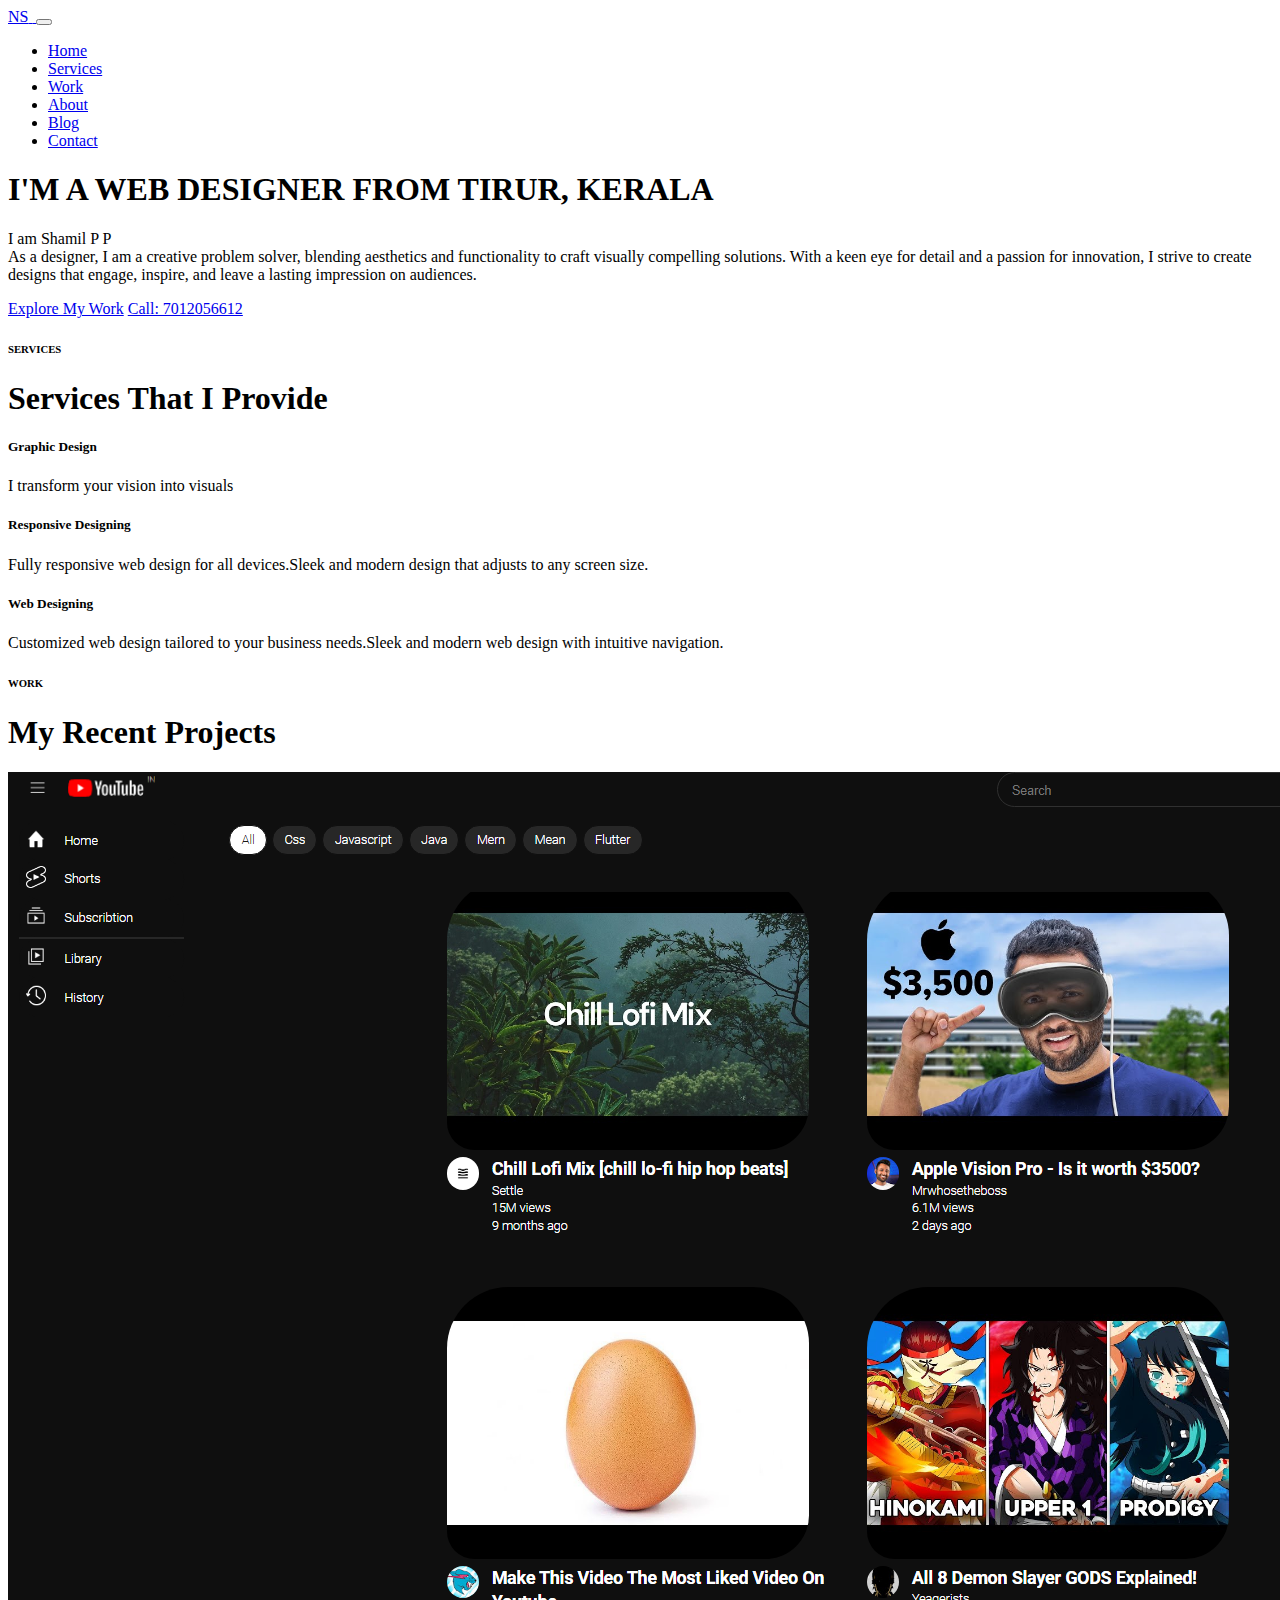
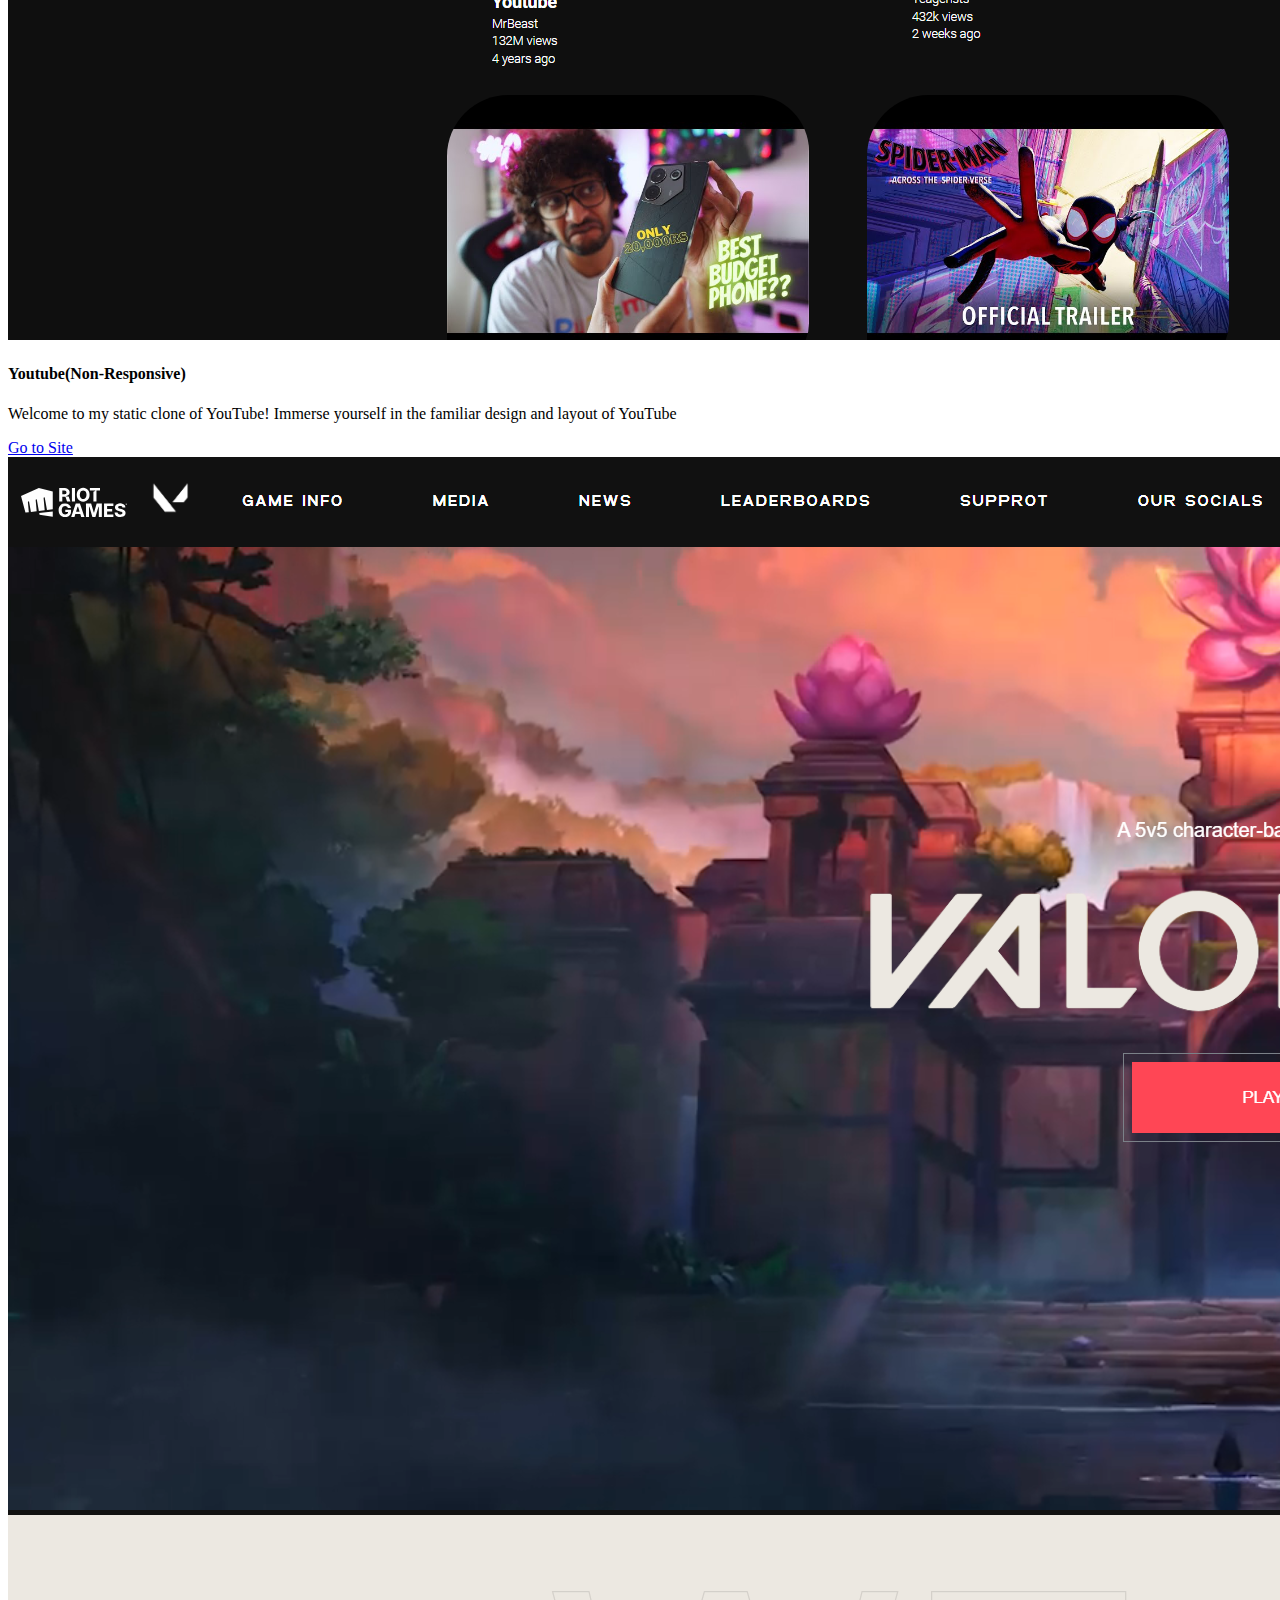
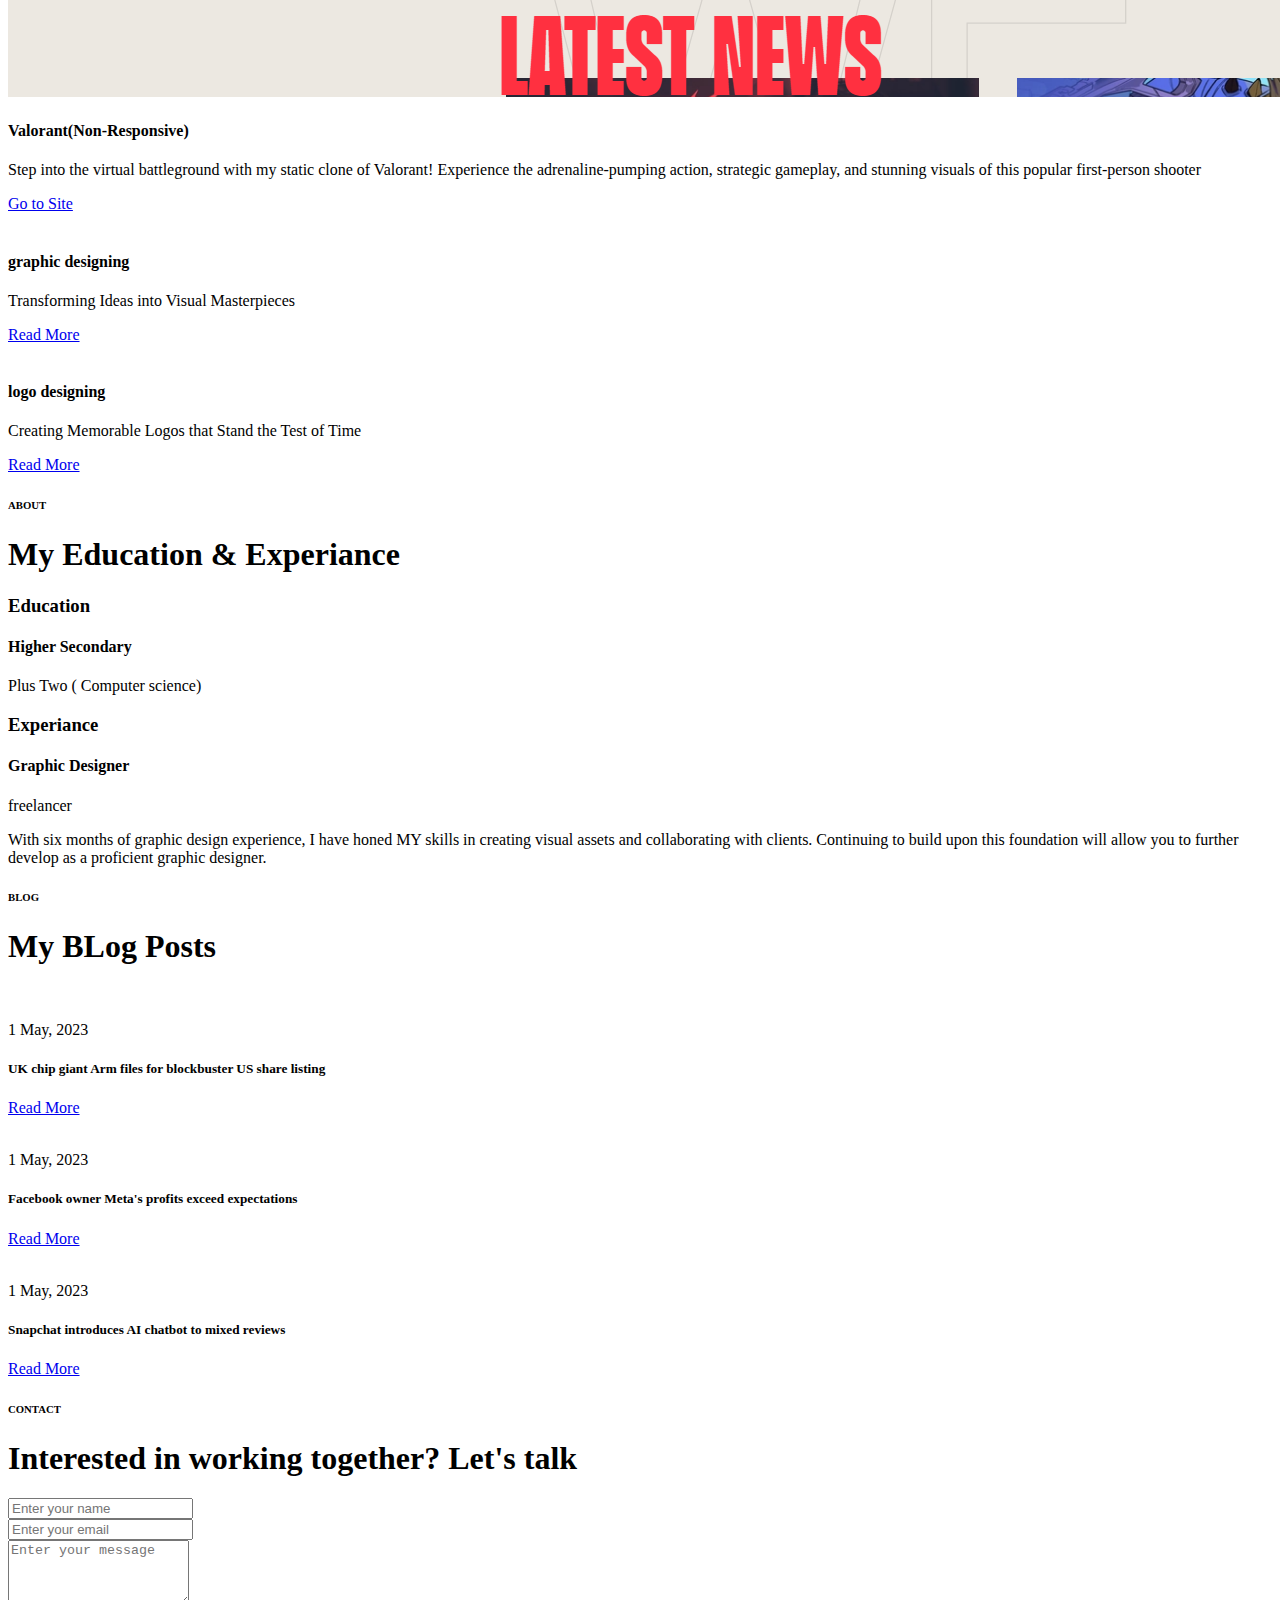
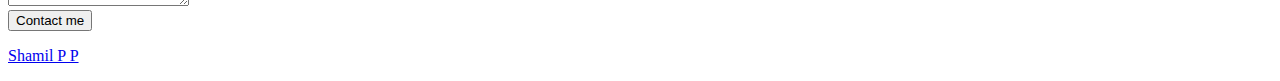
==== portfolio/index.html @ 0ff13102 "portfolio updated" ====
<!DOCTYPE html>
<html lang="en">

<head>
    <meta charset="UTF-8">
    <meta http-equiv="X-UA-Compatible" content="IE=edge">
    <meta name="viewport" content="width=device-width, initial-scale=1.0">
    <title>Shamil P P</title>
    <link rel="stylesheet" href="./assets/css/bootstrap.min.css">
    <link rel="stylesheet" href="./assets/css/aos.css">
    <link rel="stylesheet" href="./assets/css/line-awesome.min.css">
    <link rel="stylesheet" href="./assets/css/style.css">
    <link rel="stylesheet" href="https://cdnjs.cloudflare.com/ajax/libs/font-awesome/6.4.0/css/all.min.css"
        integrity="sha512-iecdLmaskl7CVkqkXNQ/ZH/XLlvWZOJyj7Yy7tcenmpD1ypASozpmT/E0iPtmFIB46ZmdtAc9eNBvH0H/ZpiBw=="
        crossorigin="anonymous" referrerpolicy="no-referrer" />

</head>

<body data-bs-spy="scroll" data-bs-target=".navbar">

    <!-- NAVBAR -->
    <nav class="navbar navbar-expand-lg navbar-dark fixed-top">
        <div class="container flex-lg-column">
            <a class="navbar-brand mx-lg-auto mb-lg-4" href="#">
                <span class="h3 fw-bold d-block d-lg-none">NS</span>
                <img src="assets/images/profile.jpg" class="d-none d-lg-block rounded-circle" alt="">
            </a>
            <button class="navbar-toggler" type="button" data-bs-toggle="collapse" data-bs-target="#navbarNav"
                aria-controls="navbarNav" aria-expanded="false" aria-label="Toggle navigation">
                <span class="navbar-toggler-icon"></span>
            </button>
            <div class="collapse navbar-collapse" id="navbarNav">
                <ul class="navbar-nav ms-auto flex-lg-column text-lg-center">

                    <li class="nav-item">
                        <a class="nav-link" href="#home">Home</a>
                    </li>
                    <li class="nav-item">
                        <a class="nav-link" href="#services">Services</a>
                    </li>
                    <li class="nav-item">
                        <a class="nav-link" href="#work">Work</a>
                    </li>
                    <li class="nav-item">
                        <a class="nav-link" href="#about">About</a>
                    </li>
                    <li class="nav-item">
                        <a class="nav-link" href="#blog">Blog</a>
                    </li>
                    <li class="nav-item">
                        <a class="nav-link" href="#contact">Contact</a>
                    </li>

                </ul>
            </div>
        </div>
    </nav>
    <!-- //NAVBAR -->

    <!-- CONTENT WRAPPER -->
    <div id="content-wrapper">

        <!-- HOME -->
        <section id="home" class="full-height px-lg-5">

            <div class="container">
                <div class="row">
                    <div class="col-lg-10">
                        <h1 class="display-4 fw-bold" data-aos="fade-up">I'M A <span class="text-brand">WEB
                                DESIGNER</span> FROM TIRUR, KERALA</h1>
                        <p class="lead mt-2 mb-4" data-aos="fade-up" data-aos-delay="300">I am Shamil P P <br>
                            As a designer, I am a creative problem solver, blending aesthetics and functionality to craft visually compelling solutions. With a keen eye for detail and 
                            a passion for innovation, I strive to create designs that engage, inspire, and leave a lasting impression on audiences.
                        </p>
                        <div data-aos="fade-up" data-aos-delay="600">
                            <a href="#work" class="btn btn-brand me-3">Explore My Work</a>
                            <a href="#contact" class="link-custom">Call: 7012056612</a>
                        </div>
                    </div>
                </div>
            </div>

        </section>
        <!-- //HOME -->

        <!-- SERVICES -->
        <section id="services" class="full-height px-lg-5">
            <div class="container">

                <div class="row pb-4" data-aos="fade-up">
                    <div class="col-lg-8">
                        <h6 class="text-brand">SERVICES</h6>
                        <h1>Services That I Provide</h1>
                    </div>
                </div>

                <div class="row gy-4">

                    <div class="col-md-4" data-aos="fade-up">
                        <div class="service p-4 bg-base rounded-4 shadow-effect">
                            <div class="iconbox rounded-4">
                                <i class="las la-feather"></i>
                            </div>
                            <h5 class="mt-4 mb-2">Graphic Design</h5>
                            <p>
                                I  transform your vision into visuals
                            </p>

                        </div>
                    </div>

                    <div class="col-md-4" data-aos="fade-up" data-aos-delay="300">
                        <div class="service p-4 bg-base rounded-4 shadow-effect">
                            <div class="iconbox rounded-4">
                                <i class="las la-pencil-ruler"></i>
                            </div>
                            <h5 class="mt-4 mb-2">Responsive Designing</h5>
                            <p>Fully responsive web design for all devices.Sleek and modern design that adjusts to any
                                screen size.</p>

                        </div>
                    </div>

                    <div class="col-md-4" data-aos="fade-up" data-aos-delay="600">
                        <div class="service p-4 bg-base rounded-4 shadow-effect">
                            <div class="iconbox rounded-4">
                                <i class="las la-laptop-code"></i>
                            </div>
                            <h5 class="mt-4 mb-2">Web Designing</h5>
                            <p>Customized web design tailored to your business needs.Sleek and modern web design with
                                intuitive navigation.</p>

                        </div>
                    </div>

                </div>

            </div>
        </section>
        <!-- SERVICES -->

        <!-- WORK -->
        <section id="work" class="full-height px-lg-5">
            <div class="container">

                <div class="row pb-4" data-aos="fade-up">
                    <div class="col-lg-8">
                        <h6 class="text-brand">WORK</h6>
                        <h1>My Recent Projects</h1>
                    </div>
                </div>

                <div class="row gy-4">

                    <div class="col-md-6" data-aos="fade-up">
                        <div class="card-custom rounded-4 bg-base shadow-effect">
                            <div class="card-custom-image rounded-4">
                                <img class="rounded-4" src="assets/images/youtube1.png" alt="">
                            </div>
                            <div class="card-custom-content p-4">
                                <h4>Youtube(Non-Responsive)</h4>
                                <p>Welcome to my static clone of YouTube! Immerse yourself in the familiar design and layout of YouTube</p>
                                <a href="https://shamilchennara84.github.io/youtube" target="_blank"
                                    class="link-custom">Go to Site</a>
                            </div>
                        </div>
                    </div>

                    <div class="col-md-6" data-aos="fade-up" data-aos-delay="300">
                        <div class="card-custom rounded-4 bg-base shadow-effect">
                            <div class="card-custom-image rounded-4">
                                <img class="rounded-4" src="./assets/images/valorant.png" alt="">
                            </div>
                            <div class="card-custom-content p-4">
                                <h4>Valorant(Non-Responsive)</h4>
                                <p>Step into the virtual battleground with my static clone of Valorant! Experience the adrenaline-pumping action, strategic
                                gameplay, and stunning visuals of this popular first-person shooter</p>
                                <a href=" https://shamilchennara84.github.io/valorant" target="_blank"
                                    class="link-custom">Go to Site</a>
                            </div>
                        </div>
                    </div>
                    <div class="col-md-6" data-aos="fade-up" data-aos-delay="300">
                        <div class="card-custom rounded-4 bg-base shadow-effect">
                            <div class="card-custom-image rounded-4">
                                <img class="rounded-4" src="assets/images/graphic-1.png" alt="">
                            </div>
                            <div class="card-custom-content p-4">
                                <h4>graphic designing</h4>
                                <p>Transforming Ideas into Visual Masterpieces</p>
                                <a href="#" target="_blank" class="link-custom">Read
                                    More</a>
                            </div>
                        </div>
                    </div>

                    <div class="col-md-6" data-aos="fade-up" data-aos-delay="300">
                        <div class="card-custom rounded-4 bg-base shadow-effect">
                            <div class="card-custom-image rounded-4">
                                <img class="rounded-4" src="assets/images/logo.png" alt="">
                            </div>
                            <div class="card-custom-content p-4">
                                <h4>logo designing</h4>
                                <p>Creating Memorable Logos that Stand the Test of Time</p>
                                <a href="#" target="_blank" class="link-custom">Read
                                    More</a>
                            </div>
                        </div>
                    </div>
                    
                </div>
            </div>
        </section>
        <!-- //WORK -->

        <!-- ABOUT -->
        <section id="about" class="full-height px-lg-5">
            <div class="container">

                <div class="row pb-4" data-aos="fade-up">
                    <div class="col-lg-8">
                        <h6 class="text-brand">ABOUT</h6>
                        <h1>My Education & Experiance</h1>
                    </div>
                </div>

                <div class="row gy-5">
                    <div class="col-lg-6">

                        <h3 class="mb-4" data-aos="fade-up" data-aos-delay="300">Education</h3>
                        <div class="row gy-4">
                            <div class="col-12" data-aos="fade-up" data-aos-delay="600">
                                <div class="bg-base p-4 rounded-4 shadow-effect">
                                    <h4>Higher Secondary</h4>
                                  
                                    <p class="mb-0">Plus Two ( Computer science)</p>
                                </div>
                            </div>

                        </div>

                    </div>
                    <div class="col-lg-6">
                        <h3 class="mb-4" data-aos="fade-up" data-aos-delay="300">Experiance</h3>
                        <div class="row gy-4">
                            <div class="col-12" data-aos="fade-up" data-aos-delay="600">
                                <div class="bg-base p-4 rounded-4 shadow-effect">
                                    <h4>Graphic Designer</h4>
                                    <p class="text-brand mb-2">freelancer</p>
                                    <p class="mb-0">With six months of graphic design experience, I have honed MY skills in
                                         creating visual assets and collaborating with 
                                        clients. Continuing to build upon this foundation will allow you to further develop as a proficient graphic designer.</p>
                                </div>
                            </div>
                        </div>
                    </div>
                </div>
            </div>
        </section>
        <!-- //ABOUT -->

        <!-- BLOG -->
        <section id="blog" class="full-height px-lg-5">
            <div class="container">

                <div class="row pb-4" data-aos="fade-up">
                    <div class="col-lg-8">
                        <h6 class="text-brand">BLOG</h6>
                        <h1>My BLog Posts</h1>
                    </div>
                </div>

                <div class="row gy-4">

                    <div class="col-md-4" data-aos="fade-up">
                        <div class="card-custom rounded-4 bg-base shadow-effect">
                            <div class="card-custom-image rounded-4">
                                <img class="rounded-4" src="./assets/images/img1.webp" alt="">
                            </div>
                            <div class="card-custom-content p-4">
                                <p class="text-brand mb-2">1 May, 2023</p>
                                <h5 class="mb-4">UK chip giant Arm files for blockbuster US share listing</h5>
                                <a href="https://www.bbc.com/news/business-65445428" class="link-custom">Read More</a>
                            </div>
                        </div>
                    </div>

                    <div class="col-md-4" data-aos="fade-up" data-aos-delay="300">
                        <div class="card-custom rounded-4 bg-base shadow-effect">
                            <div class="card-custom-image rounded-4">
                                <img class="rounded-4" src="./assets/images/img2.webp" alt="">
                            </div>
                            <div class="card-custom-content p-4">
                                <p class="text-brand mb-2">1 May, 2023</p>
                                <h5 class="mb-4">Facebook owner Meta's profits exceed expectations</h5>
                                <a href=" https://www.bbc.com/news/technology-65410293" class="link-custom">Read
                                    More</a>
                            </div>
                        </div>
                    </div>

                    <div class="col-md-4" data-aos="fade-up" data-aos-delay="600">
                        <div class="card-custom rounded-4 bg-base shadow-effect">
                            <div class="card-custom-image rounded-4">
                                <img class="rounded-4" src="./assets/images/img3.webp" alt="">
                            </div>
                            <div class="card-custom-content p-4">
                                <p class="text-brand mb-2">1 May, 2023</p>
                                <h5 class="mb-4">Snapchat introduces AI chatbot to mixed reviews</h5>
                                <a href="https://www.bbc.com/news/technology-65388258" class="link-custom">Read More</a>
                            </div>
                        </div>
                    </div>

                </div>

            </div>
        </section>
        <!-- //BLOG -->

        <!-- CONTACT -->
        <section id="contact" class="full-height px-lg-5">
            <div class="container">

                <div class="row justify-content-center text-center">
                    <div class="col-lg-8 pb-4" data-aos="fade-up">
                        <h6 class="text-brand">CONTACT</h6>
                        <h1>Interested in working together? Let's talk
                        </h1>
                    </div>

                    <div class="col-lg-8" data-aos="fade-up" data-aos-delay="300">
                        <form id="submit-form" role="form" action="" name="contact-form" class="row g-lg-3 gy-3">
                            <div class="form-group col-md-6">
                                <input type="text" class="form-control" name="name" placeholder="Enter your name"
                                    required>
                            </div>
                            <div class="form-group col-md-6">
                                <input type="email" class="form-control" name="email" placeholder="Enter your email"
                                    required>
                            </div>
                            <div class="form-group col-12">
                                <textarea name="" rows="4" class="form-control" name="message"
                                    placeholder="Enter your message" required></textarea>
                            </div>
                            <div class="form-group col-12 d-grid">
                                <button type="submit" class="btn btn-brand">Contact me</button>
                            </div>
                        </form>
                    </div>
                </div>


            </div>
        </section>
        <!-- //CONTACT -->

        <!-- FOOTER -->
        <footer class="py-5 px-lg-5">
            <div class="container">
                <div class="row gy-4 justify-content-between">
                    <div class="col-auto">
                        <p class="mb-0"><a href="#" class="fw-bold">Shamil P P</a></p>
                    </div>
                    <div class="col-auto">
                        <div class="social-icons">
                            <a href="https://in.linkedin.com/in/shamil-p-p-721478189?trk=people-guest_people_search-card"> <i
                                    class="fa-brands fa-linkedin-in"></i></a>
                            <a href="https://www.instagram.com/shamil___chennara/?hl=en"><i class="lab la-instagram"></i></a>
                            <a href="https://github.com/shamilchennara84/shamilchennara84.github.io"><i class="lab la-github"></i></a>
                        </div>
                    </div>
                </div>
            </div>
        </footer>
        <!-- //FOOTER -->
    </div>
    <!-- //CONTENT WRAPPER -->

    <script src="https://ajax.googleapis.com/ajax/libs/jquery/3.5.1/jquery.min.js"></script>
    <script src="./assets/js/bootstrap.bundle.min.js"></script>
    <script src="./assets/js/aos.js"></script>
    <script src="./assets/js/main.js"></script>

    <script>
        $("#submit-form").submit((e) => {
            e.preventDefault()
            $.ajax({
                url: "https://script.google.com/macros/s/AKfycbzgSeIbimBPHomBqqDgZ_ZNcaaD-Ww6eK2VdBHfAwoR23oUmGsLEOZadcZZoReRUx53/exec",
                data: $("#submit-form").serialize(),
                method: "post",
                success: function (response) {
                    alert("Form submitted successfully")
                    window.location.reload()
                    //window.location.href="https://google.com"
                },
                error: function (err) {
                    alert("Something Error")

                }

            })
            if (name.value === '' || name.value == null) {
                messages.push('Name Is Required')
            }
            if (name.value === '' || messages.value == null) {
                messages.push('Message Is Required')
            }
        })
    </script>
</body>

</html>
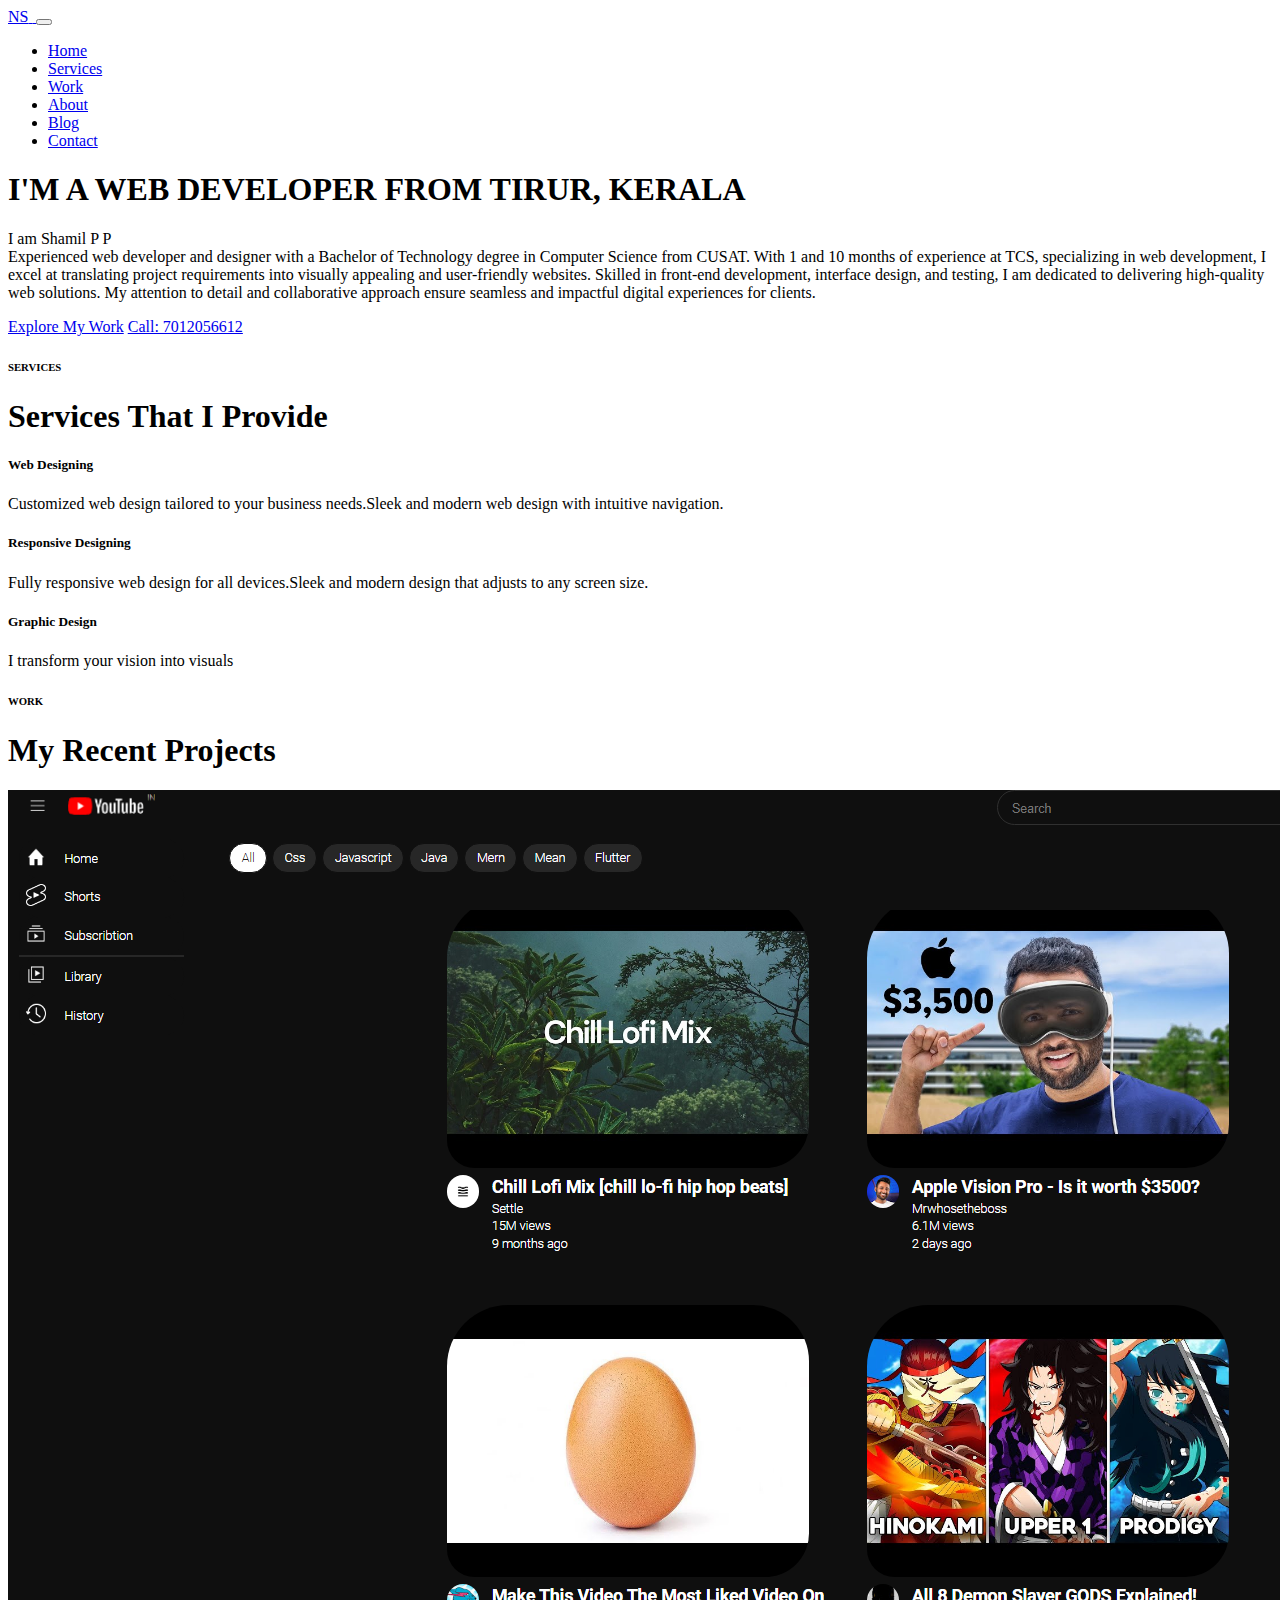
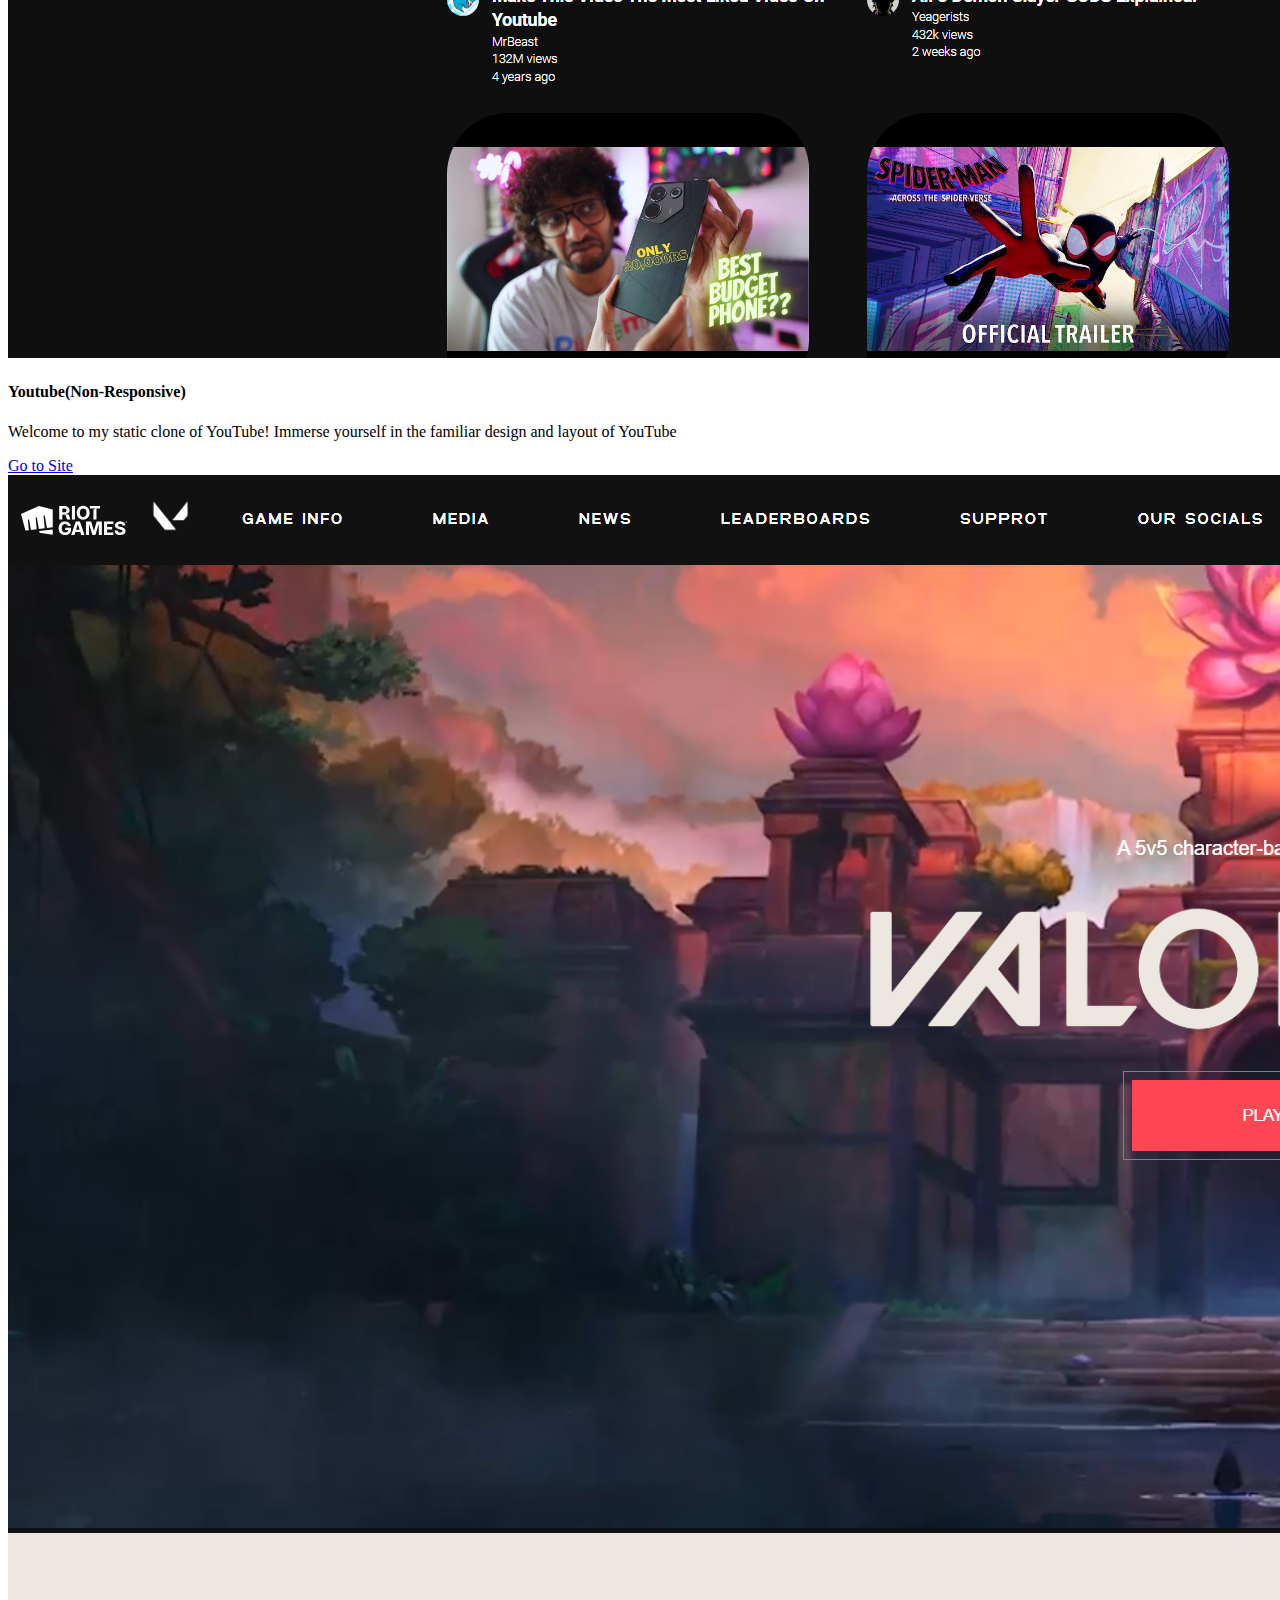
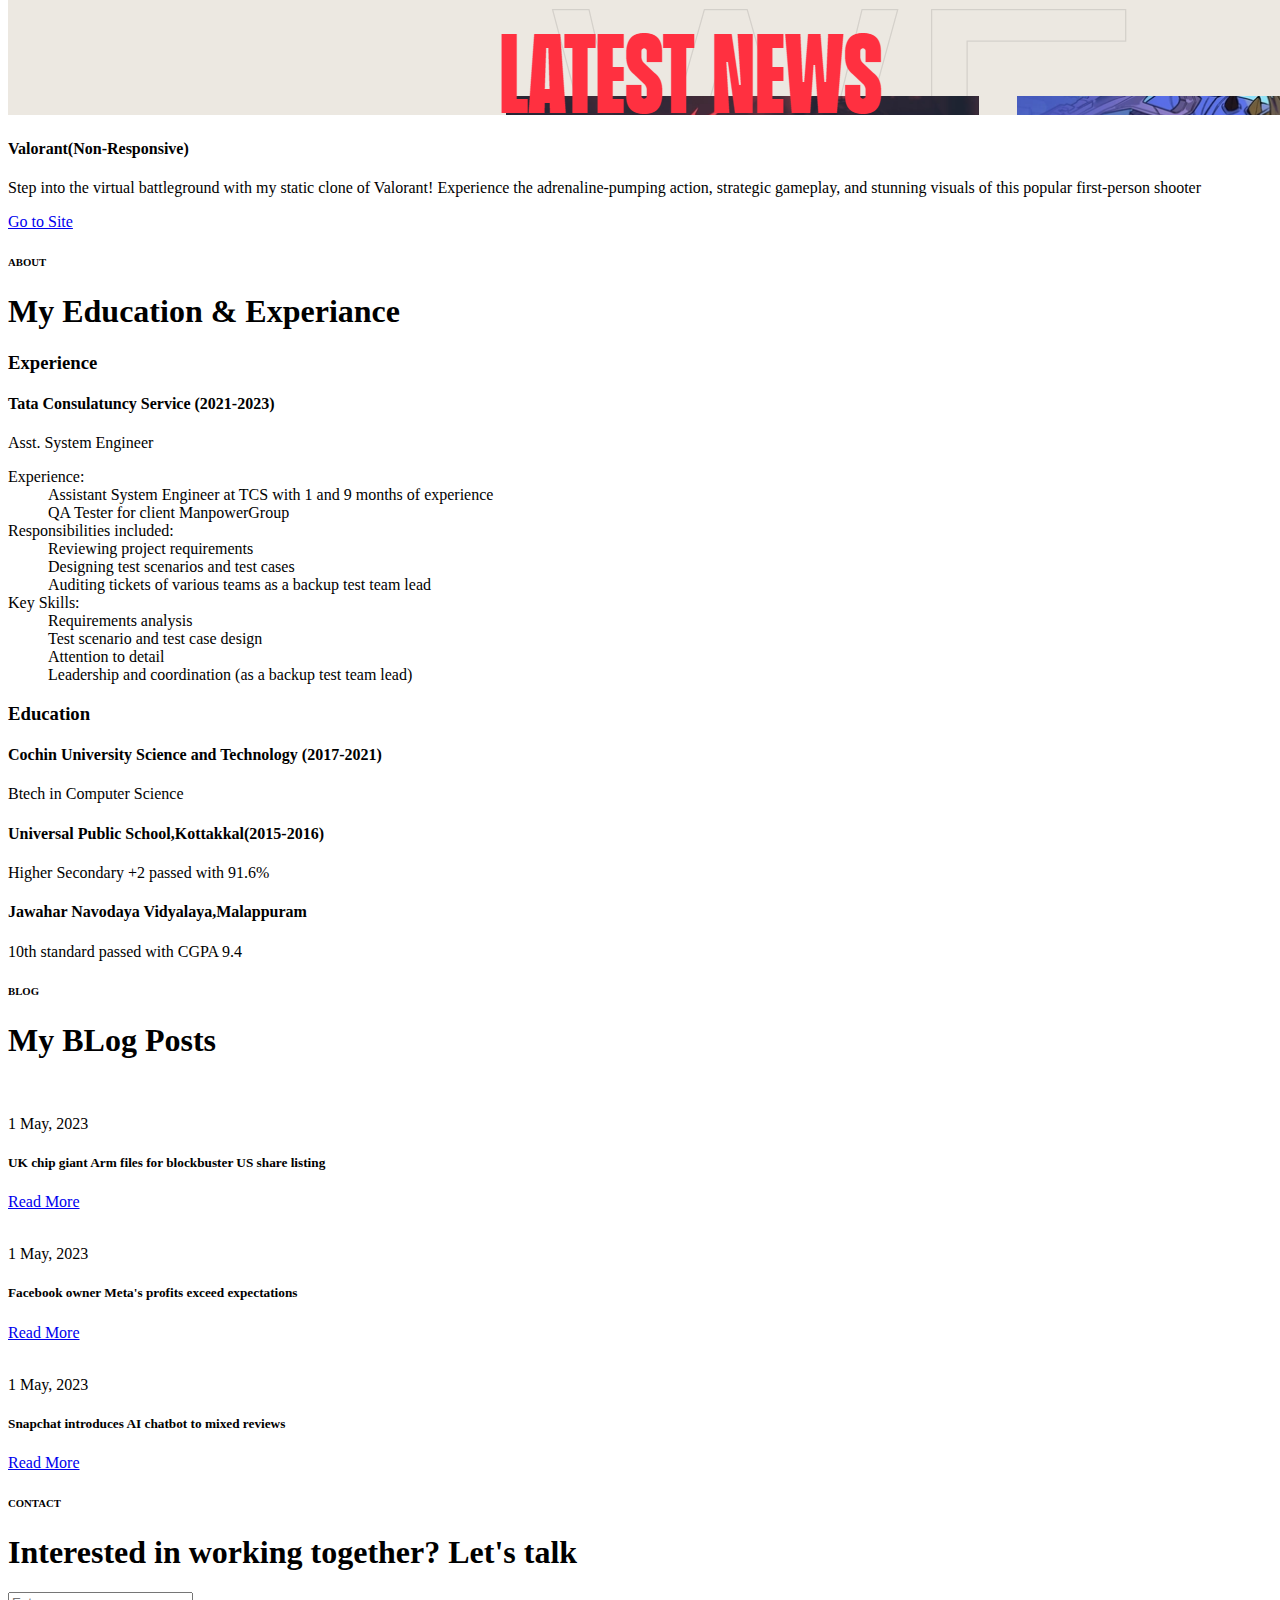
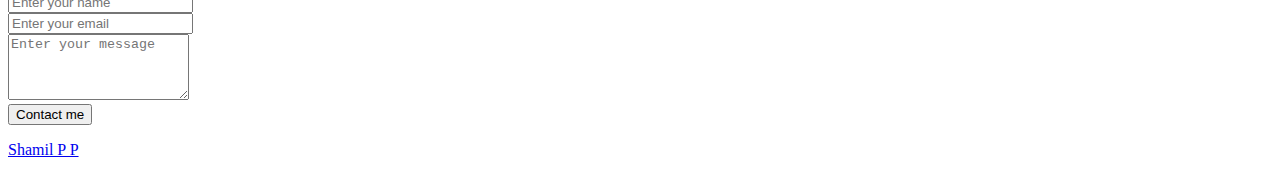
==== commit 372a28c4: "portfolio updated" ====
--- a/portfolio/index.html
+++ b/portfolio/index.html
@@ -13,6 +13,7 @@
     <link rel="stylesheet" href="https://cdnjs.cloudflare.com/ajax/libs/font-awesome/6.4.0/css/all.min.css"
         integrity="sha512-iecdLmaskl7CVkqkXNQ/ZH/XLlvWZOJyj7Yy7tcenmpD1ypASozpmT/E0iPtmFIB46ZmdtAc9eNBvH0H/ZpiBw=="
         crossorigin="anonymous" referrerpolicy="no-referrer" />
+    <script src="https://ajax.googleapis.com/ajax/libs/jquery/3.5.1/jquery.min.js"></script>
 
 </head>
 
@@ -67,10 +68,15 @@
                 <div class="row">
                     <div class="col-lg-10">
                         <h1 class="display-4 fw-bold" data-aos="fade-up">I'M A <span class="text-brand">WEB
-                                DESIGNER</span> FROM TIRUR, KERALA</h1>
-                        <p class="lead mt-2 mb-4" data-aos="fade-up" data-aos-delay="300">I am Shamil P P <br>
-                            As a designer, I am a creative problem solver, blending aesthetics and functionality to craft visually compelling solutions. With a keen eye for detail and 
-                            a passion for innovation, I strive to create designs that engage, inspire, and leave a lasting impression on audiences.
+                                DEVELOPER</span> FROM TIRUR, KERALA</h1>
+                        <p class="lead mt-2 mb-4 lh-lg" data-aos="fade-up" data-aos-delay="300">I am Shamil P P <br>
+                            <!-- As a designer, I am a creative problem solver, blending aesthetics and functionality to craft visually compelling solutions. With a keen eye for detail and 
+                            a passion for innovation, I strive to create designs that engage, inspire, and leave a lasting impression on audiences. -->
+                            Experienced web developer and designer with a Bachelor of Technology degree in Computer Science from CUSAT. With 1 and
+                            10 months of experience at TCS, specializing in web development, I excel at translating project requirements into
+                            visually appealing and user-friendly websites. Skilled in front-end development, interface design, and testing, I am
+                            dedicated to delivering high-quality web solutions. My attention to detail and collaborative approach ensure seamless
+                            and impactful digital experiences for clients.
                         </p>
                         <div data-aos="fade-up" data-aos-delay="600">
                             <a href="#work" class="btn btn-brand me-3">Explore My Work</a>
@@ -95,6 +101,31 @@
                 </div>
 
                 <div class="row gy-4">
+                    <div class="col-md-4" data-aos="fade-up" data-aos-delay="600">
+                        <div class="service p-4 bg-base rounded-4 shadow-effect">
+                            <div class="iconbox rounded-4">
+                                <i class="las la-laptop-code"></i>
+                            </div>
+                            <h5 class="mt-4 mb-2">Web Designing</h5>
+                            <p>Customized web design tailored to your business needs.Sleek and modern web design with
+                                intuitive navigation.</p>
+                    
+                        </div>
+                    </div>
+
+                    
+
+                    <div class="col-md-4" data-aos="fade-up" data-aos-delay="300">
+                        <div class="service p-4 bg-base rounded-4 shadow-effect">
+                            <div class="iconbox rounded-4">
+                                <i class="las la-pencil-ruler"></i>
+                            </div>
+                            <h5 class="mt-4 mb-2">Responsive Designing</h5>
+                            <p>Fully responsive web design for all devices.Sleek and modern design that adjusts to any
+                                screen size.</p>
+
+                        </div>
+                    </div>
 
                     <div class="col-md-4" data-aos="fade-up">
                         <div class="service p-4 bg-base rounded-4 shadow-effect">
@@ -103,35 +134,13 @@
                             </div>
                             <h5 class="mt-4 mb-2">Graphic Design</h5>
                             <p>
-                                I  transform your vision into visuals
+                                I transform your vision into visuals
                             </p>
-
-                        </div>
-                    </div>
-
-                    <div class="col-md-4" data-aos="fade-up" data-aos-delay="300">
-                        <div class="service p-4 bg-base rounded-4 shadow-effect">
-                            <div class="iconbox rounded-4">
-                                <i class="las la-pencil-ruler"></i>
-                            </div>
-                            <h5 class="mt-4 mb-2">Responsive Designing</h5>
-                            <p>Fully responsive web design for all devices.Sleek and modern design that adjusts to any
-                                screen size.</p>
-
-                        </div>
-                    </div>
-
-                    <div class="col-md-4" data-aos="fade-up" data-aos-delay="600">
-                        <div class="service p-4 bg-base rounded-4 shadow-effect">
-                            <div class="iconbox rounded-4">
-                                <i class="las la-laptop-code"></i>
-                            </div>
-                            <h5 class="mt-4 mb-2">Web Designing</h5>
-                            <p>Customized web design tailored to your business needs.Sleek and modern web design with
-                                intuitive navigation.</p>
-
-                        </div>
-                    </div>
+                    
+                        </div>
+                    </div>
+
+                   
 
                 </div>
 
@@ -180,7 +189,7 @@
                             </div>
                         </div>
                     </div>
-                    <div class="col-md-6" data-aos="fade-up" data-aos-delay="300">
+                    <!-- <div class="col-md-6" data-aos="fade-up" data-aos-delay="300">
                         <div class="card-custom rounded-4 bg-base shadow-effect">
                             <div class="card-custom-image rounded-4">
                                 <img class="rounded-4" src="assets/images/graphic-1.png" alt="">
@@ -192,21 +201,9 @@
                                     More</a>
                             </div>
                         </div>
-                    </div>
-
-                    <div class="col-md-6" data-aos="fade-up" data-aos-delay="300">
-                        <div class="card-custom rounded-4 bg-base shadow-effect">
-                            <div class="card-custom-image rounded-4">
-                                <img class="rounded-4" src="assets/images/logo.png" alt="">
-                            </div>
-                            <div class="card-custom-content p-4">
-                                <h4>logo designing</h4>
-                                <p>Creating Memorable Logos that Stand the Test of Time</p>
-                                <a href="#" target="_blank" class="link-custom">Read
-                                    More</a>
-                            </div>
-                        </div>
-                    </div>
+                    </div> -->
+
+                    
                     
                 </div>
             </div>
@@ -226,34 +223,73 @@
 
                 <div class="row gy-5">
                     <div class="col-lg-6">
+                        <h3 class="mb-4" data-aos="fade-up" data-aos-delay="300">Experience</h3>
+                        <div class="row gy-4">
+                            <div class="col-12" data-aos="fade-up" data-aos-delay="600">
+                                <div class="bg-base p-4 mb-3 rounded-4 shadow-effect">
+                                    <h4>Tata Consulatuncy Service (2021-2023)</h4>
+                                    <p class="text-brand mb-2">Asst. System Engineer</p>
+                                    <p class="mb-0">
+                                    <dl>
+                                        <dt>
+                                            Experience:
+                                        </dt>
+                                        <dd>
+                                            Assistant System Engineer at TCS with 1 and 9 months of experience </dd>
+                                        <dd>QA Tester for client ManpowerGroup</dd>
+                                        <dt>Responsibilities included:</dt>
+                                        <dd>Reviewing project requirements</dd>
+                                        <dd>Designing test scenarios and test cases</dd>
+                                        <dd> Auditing tickets of various teams as a backup test team lead</dd>
+                                        <dt>
+                                            Key Skills:
+                                        </dt>
+                                        <dd>
+                                            Requirements analysis </dd>
+                    
+                                        <dd>Test scenario and test case design</dd>
+                                        <dd>Attention to detail</dd>
+                                        <dd>Leadership and coordination (as a backup test team lead)</dd>
+                    
+                                    </dl>
+                    
+                    
+                                    </p>
+                                </div>
+                    
+                            </div>
+                        </div>
+                    </div>
+                    <div class="col-lg-6">
 
                         <h3 class="mb-4" data-aos="fade-up" data-aos-delay="300">Education</h3>
                         <div class="row gy-4">
                             <div class="col-12" data-aos="fade-up" data-aos-delay="600">
                                 <div class="bg-base p-4 rounded-4 shadow-effect">
-                                    <h4>Higher Secondary</h4>
+                                    <h4>Cochin University Science and Technology (2017-2021)</h4>
                                   
-                                    <p class="mb-0">Plus Two ( Computer science)</p>
+                                    <p class="mb-0">Btech in Computer Science</p>
                                 </div>
                             </div>
-
-                        </div>
-
-                    </div>
-                    <div class="col-lg-6">
-                        <h3 class="mb-4" data-aos="fade-up" data-aos-delay="300">Experiance</h3>
-                        <div class="row gy-4">
                             <div class="col-12" data-aos="fade-up" data-aos-delay="600">
                                 <div class="bg-base p-4 rounded-4 shadow-effect">
-                                    <h4>Graphic Designer</h4>
-                                    <p class="text-brand mb-2">freelancer</p>
-                                    <p class="mb-0">With six months of graphic design experience, I have honed MY skills in
-                                         creating visual assets and collaborating with 
-                                        clients. Continuing to build upon this foundation will allow you to further develop as a proficient graphic designer.</p>
+                                    <h4>Universal Public School,Kottakkal(2015-2016)</h4>
+                            
+                                    <p class="mb-0">Higher Secondary +2 passed with 91.6%</p>
                                 </div>
                             </div>
-                        </div>
-                    </div>
+                            <div class="col-12" data-aos="fade-up" data-aos-delay="600">
+                                <div class="bg-base p-4 rounded-4 shadow-effect">
+                                    <h4>Jawahar Navodaya Vidyalaya,Malappuram</h4>
+                            
+                                    <p class="mb-0">10th standard passed with CGPA 9.4</p>
+                                </div>
+                            </div>
+
+                        </div>
+
+                    </div>
+                   
                 </div>
             </div>
         </section>
@@ -275,7 +311,7 @@
                     <div class="col-md-4" data-aos="fade-up">
                         <div class="card-custom rounded-4 bg-base shadow-effect">
                             <div class="card-custom-image rounded-4">
-                                <img class="rounded-4" src="./assets/images/img1.webp" alt="">
+                                <img class="rounded-4" src="./assets/images/chip.jpeg" alt="">
                             </div>
                             <div class="card-custom-content p-4">
                                 <p class="text-brand mb-2">1 May, 2023</p>
@@ -288,7 +324,7 @@
                     <div class="col-md-4" data-aos="fade-up" data-aos-delay="300">
                         <div class="card-custom rounded-4 bg-base shadow-effect">
                             <div class="card-custom-image rounded-4">
-                                <img class="rounded-4" src="./assets/images/img2.webp" alt="">
+                                <img class="rounded-4" src="./assets/images/meta.jpeg" alt="">
                             </div>
                             <div class="card-custom-content p-4">
                                 <p class="text-brand mb-2">1 May, 2023</p>
@@ -302,7 +338,7 @@
                     <div class="col-md-4" data-aos="fade-up" data-aos-delay="600">
                         <div class="card-custom rounded-4 bg-base shadow-effect">
                             <div class="card-custom-image rounded-4">
-                                <img class="rounded-4" src="./assets/images/img3.webp" alt="">
+                                <img class="rounded-4" src="./assets/images/snap2.jpg" alt="">
                             </div>
                             <div class="card-custom-content p-4">
                                 <p class="text-brand mb-2">1 May, 2023</p>
@@ -330,7 +366,7 @@
                     </div>
 
                     <div class="col-lg-8" data-aos="fade-up" data-aos-delay="300">
-                        <form id="submit-form" role="form" action="" name="contact-form" class="row g-lg-3 gy-3">
+                        <form id="gform" role="form" action=" " name="contact" class="row g-lg-3 gy-3">
                             <div class="form-group col-md-6">
                                 <input type="text" class="form-control" name="name" placeholder="Enter your name"
                                     required>
@@ -340,11 +376,11 @@
                                     required>
                             </div>
                             <div class="form-group col-12">
-                                <textarea name="" rows="4" class="form-control" name="message"
+                                <textarea type="text" rows="4" class="form-control" name="message"
                                     placeholder="Enter your message" required></textarea>
                             </div>
                             <div class="form-group col-12 d-grid">
-                                <button type="submit" class="btn btn-brand">Contact me</button>
+                                <button type="submit" onclick="ValidateEmail(document.contact.email)" class="btn btn-brand">Contact me</button>
                             </div>
                         </form>
                     </div>
@@ -383,30 +419,66 @@
     <script src="./assets/js/main.js"></script>
 
     <script>
-        $("#submit-form").submit((e) => {
-            e.preventDefault()
-            $.ajax({
-                url: "https://script.google.com/macros/s/AKfycbzgSeIbimBPHomBqqDgZ_ZNcaaD-Ww6eK2VdBHfAwoR23oUmGsLEOZadcZZoReRUx53/exec",
-                data: $("#submit-form").serialize(),
-                method: "post",
-                success: function (response) {
-                    alert("Form submitted successfully")
-                    window.location.reload()
-                    //window.location.href="https://google.com"
-                },
-                error: function (err) {
-                    alert("Something Error")
+ 
+
+        function ValidateEmail(input) {
+            console.log("function started")
+                var validRegex = /^[a-zA-Z0-9.!#$%&'*+/=?^_`{|}~-]+@[a-zA-Z0-9-]+(?:\.[a-zA-Z0-9-]+)+$/;
+                // Email Validation--------------------------------------------------------
+
+                if (input.value.match(validRegex)) {
+
+                    alert("Valid email address!");
+
+                    // document.form1.text1.focus();
+
+                    // return true;
+                    $("#gform").submit((e) => {
+                        e.preventDefault()
+                        $.ajax({
+                             url: "https://script.google.com/macros/s/AKfycbx9sWCPokw8QoolPJr66P7297_oR_Nj-Q3CpCj8rzi7nKaZNI6gFSdXM3JJREcNgU4o/exec",
+                            data: $("#gform").serialize(),
+                            method: "post",
+                            success: function (response) {
+                                alert("Form submitted successfully")
+                                window.location.reload()
+                                //window.location.href="https://google.com"
+                            },
+                            error: function (err) {
+                                alert("Something Error")
+
+                            }
+                        })
+                    })
+
+                } else {
+
+                    alert("Invalid email address!");
+
+                    document.form1.text1.focus();
+
+                    return false;
 
                 }
-
-            })
-            if (name.value === '' || name.value == null) {
-                messages.push('Name Is Required')
             }
-            if (name.value === '' || messages.value == null) {
-                messages.push('Message Is Required')
-            }
-        })
+
+                   // $("#submit-form").submit((e)=>{
+        // e.preventDefault()
+        // $.ajax({
+        // url:"https://script.google.com/macros/s/AKfycbx9sWCPokw8QoolPJr66P7297_oR_Nj-Q3CpCj8rzi7nKaZNI6gFSdXM3JJREcNgU4o/exec",
+        // data:$("#submit-form").serialize(),
+        // method:"post",
+        // success:function (response){
+        // alert("Form submitted successfully")
+        // window.location.reload()
+        // //window.location.href="https://google.com"
+        // },
+        // error:function (err){
+        // alert("Something Error")
+        
+        // }
+        // })
+        // })
     </script>
 </body>
 
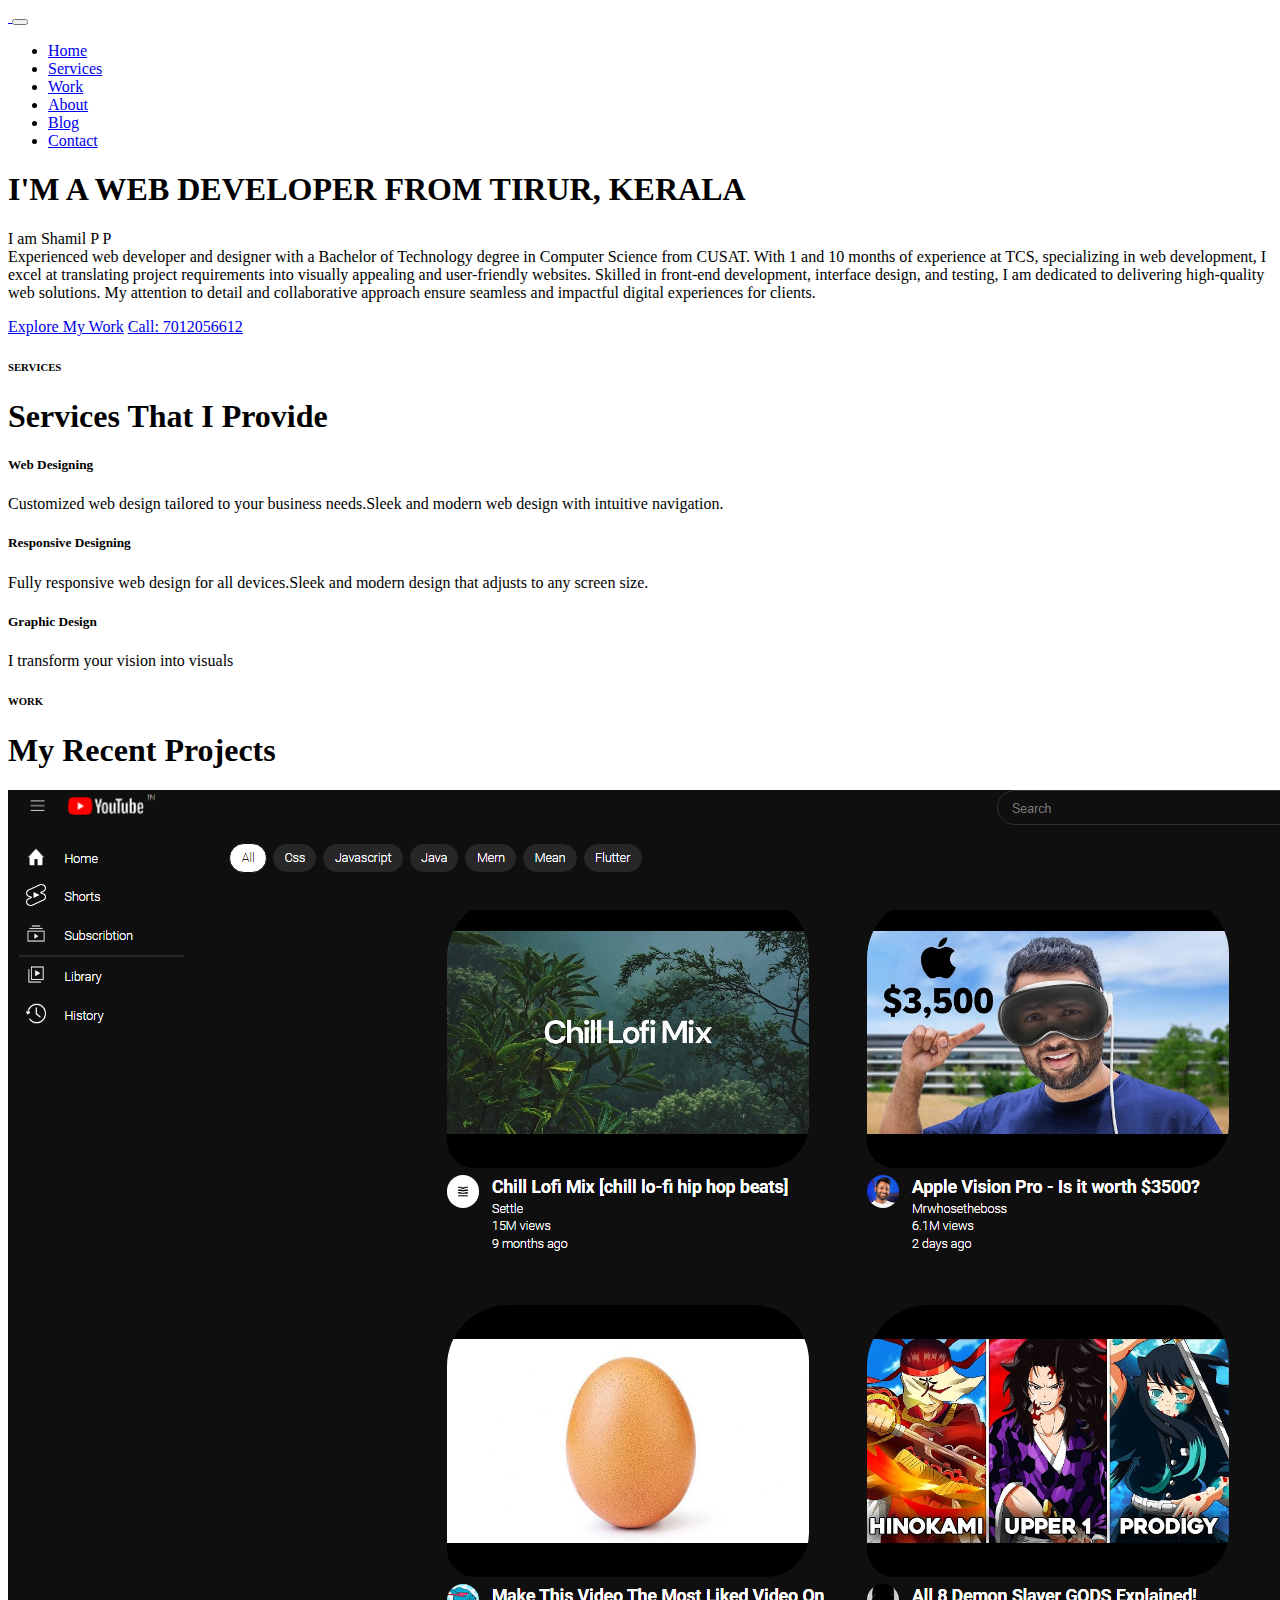
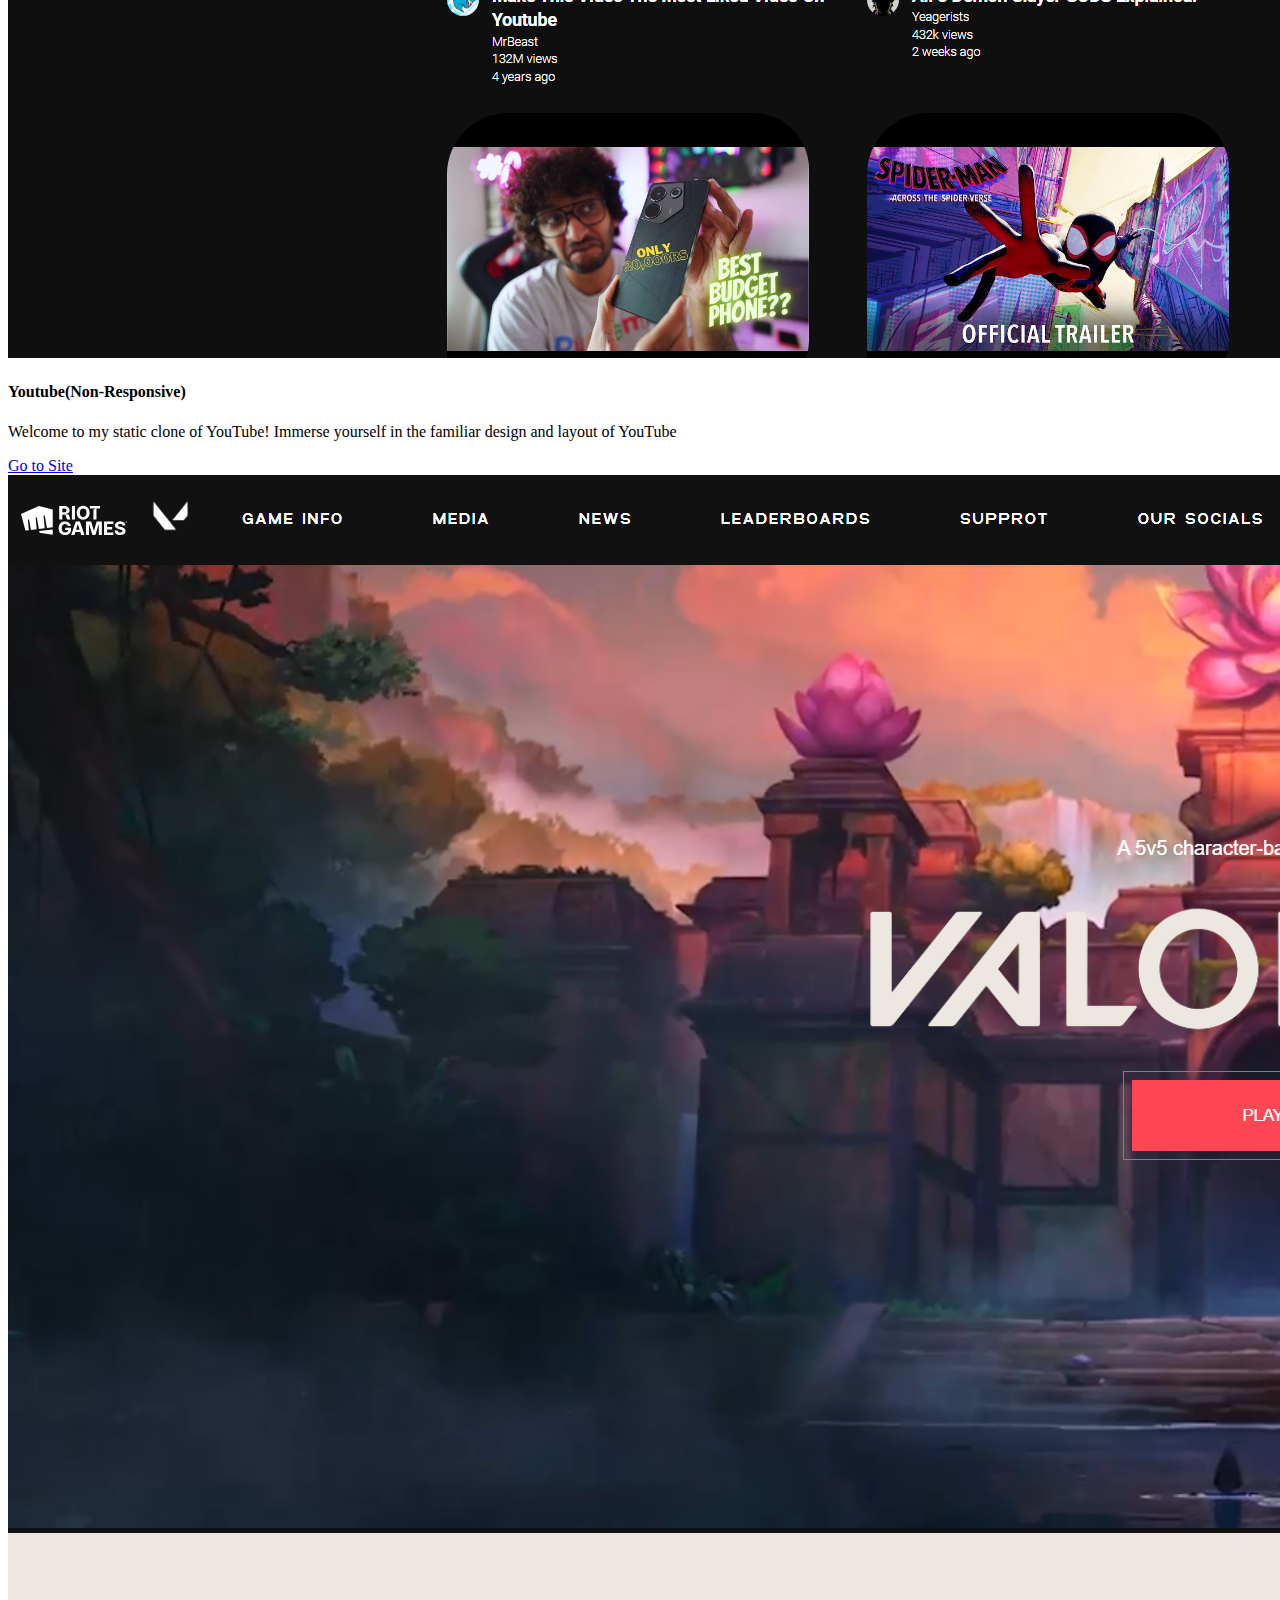
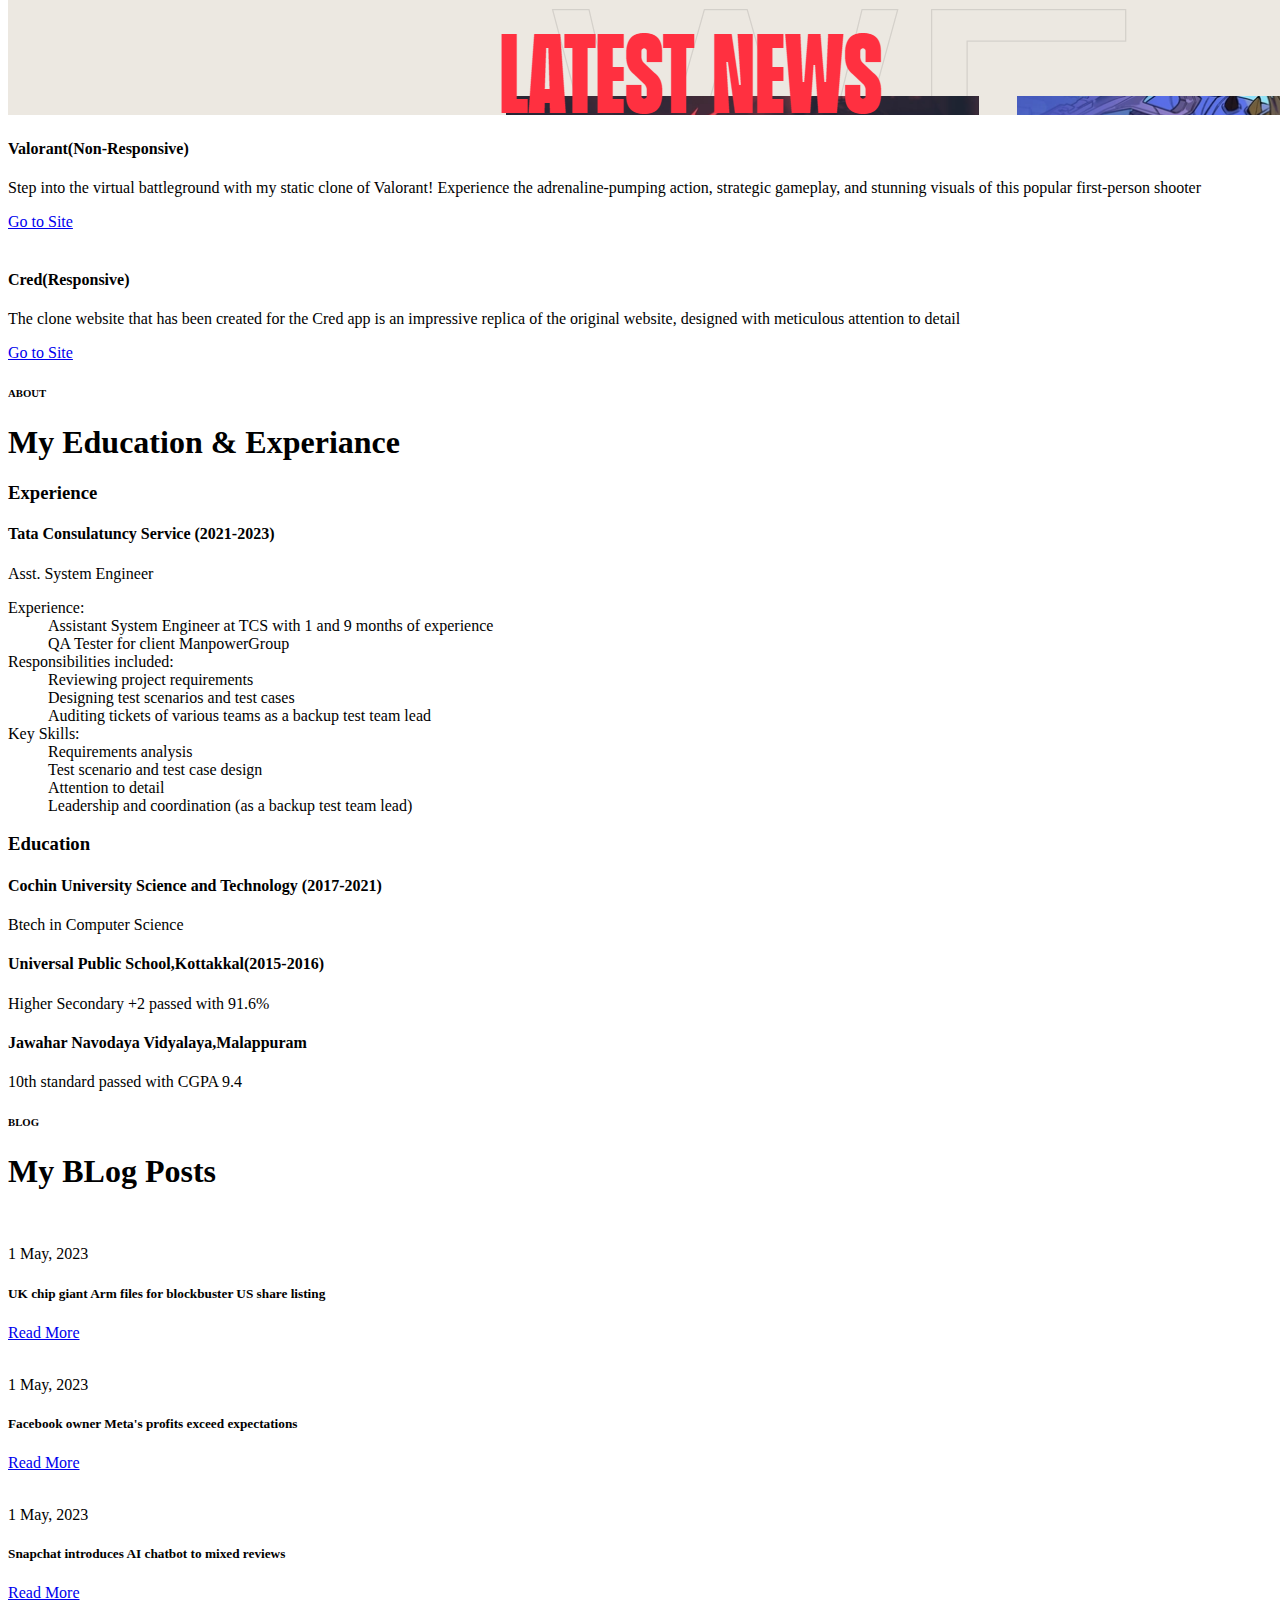
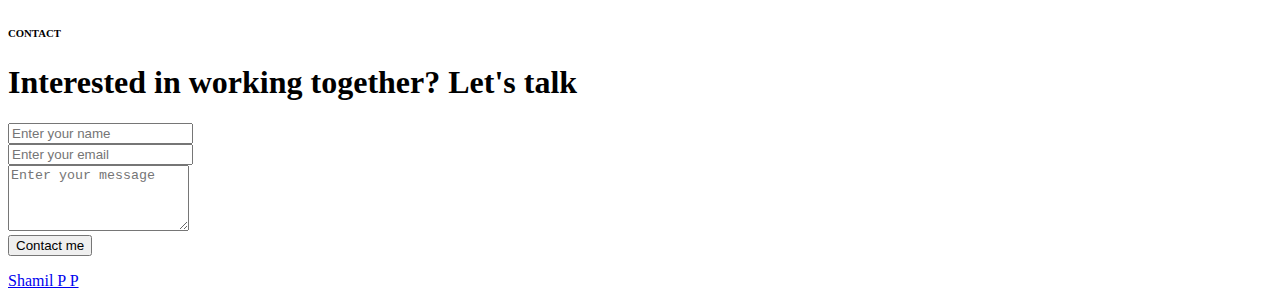
==== commit b3bd7076: "xczc" ====
--- a/portfolio/index.html
+++ b/portfolio/index.html
@@ -23,7 +23,7 @@
     <nav class="navbar navbar-expand-lg navbar-dark fixed-top">
         <div class="container flex-lg-column">
             <a class="navbar-brand mx-lg-auto mb-lg-4" href="#">
-                <span class="h3 fw-bold d-block d-lg-none">NS</span>
+                <span class="h3 fw-bold d-block d-lg-none"></span>
                 <img src="assets/images/profile.jpg" class="d-none d-lg-block rounded-circle" alt="">
             </a>
             <button class="navbar-toggler" type="button" data-bs-toggle="collapse" data-bs-target="#navbarNav"
@@ -189,19 +189,21 @@
                             </div>
                         </div>
                     </div>
-                    <!-- <div class="col-md-6" data-aos="fade-up" data-aos-delay="300">
-                        <div class="card-custom rounded-4 bg-base shadow-effect">
-                            <div class="card-custom-image rounded-4">
-                                <img class="rounded-4" src="assets/images/graphic-1.png" alt="">
-                            </div>
-                            <div class="card-custom-content p-4">
-                                <h4>graphic designing</h4>
-                                <p>Transforming Ideas into Visual Masterpieces</p>
-                                <a href="#" target="_blank" class="link-custom">Read
-                                    More</a>
-                            </div>
-                        </div>
-                    </div> -->
+
+
+                    <div class="col-md-6" data-aos="fade-up" data-aos-delay="300">
+                        <div class="card-custom rounded-4 bg-base shadow-effect">
+                            <div class="card-custom-image rounded-4">
+                                <img class="rounded-4" src="assets/images/cred.png" alt="">
+                            </div>
+                            <div class="card-custom-content p-4">
+                                <h4>Cred(Responsive)</h4>
+                                <p>The clone website that has been created for the Cred app is an impressive replica of the original website, designed with
+                                meticulous attention to detail</p>
+                                <a href="https://shamilchennara84.github.io/credclone/" target="_blank" class="link-custom" >Go to Site</a>
+                            </div>
+                        </div>
+                    </div>
 
                     
                     
